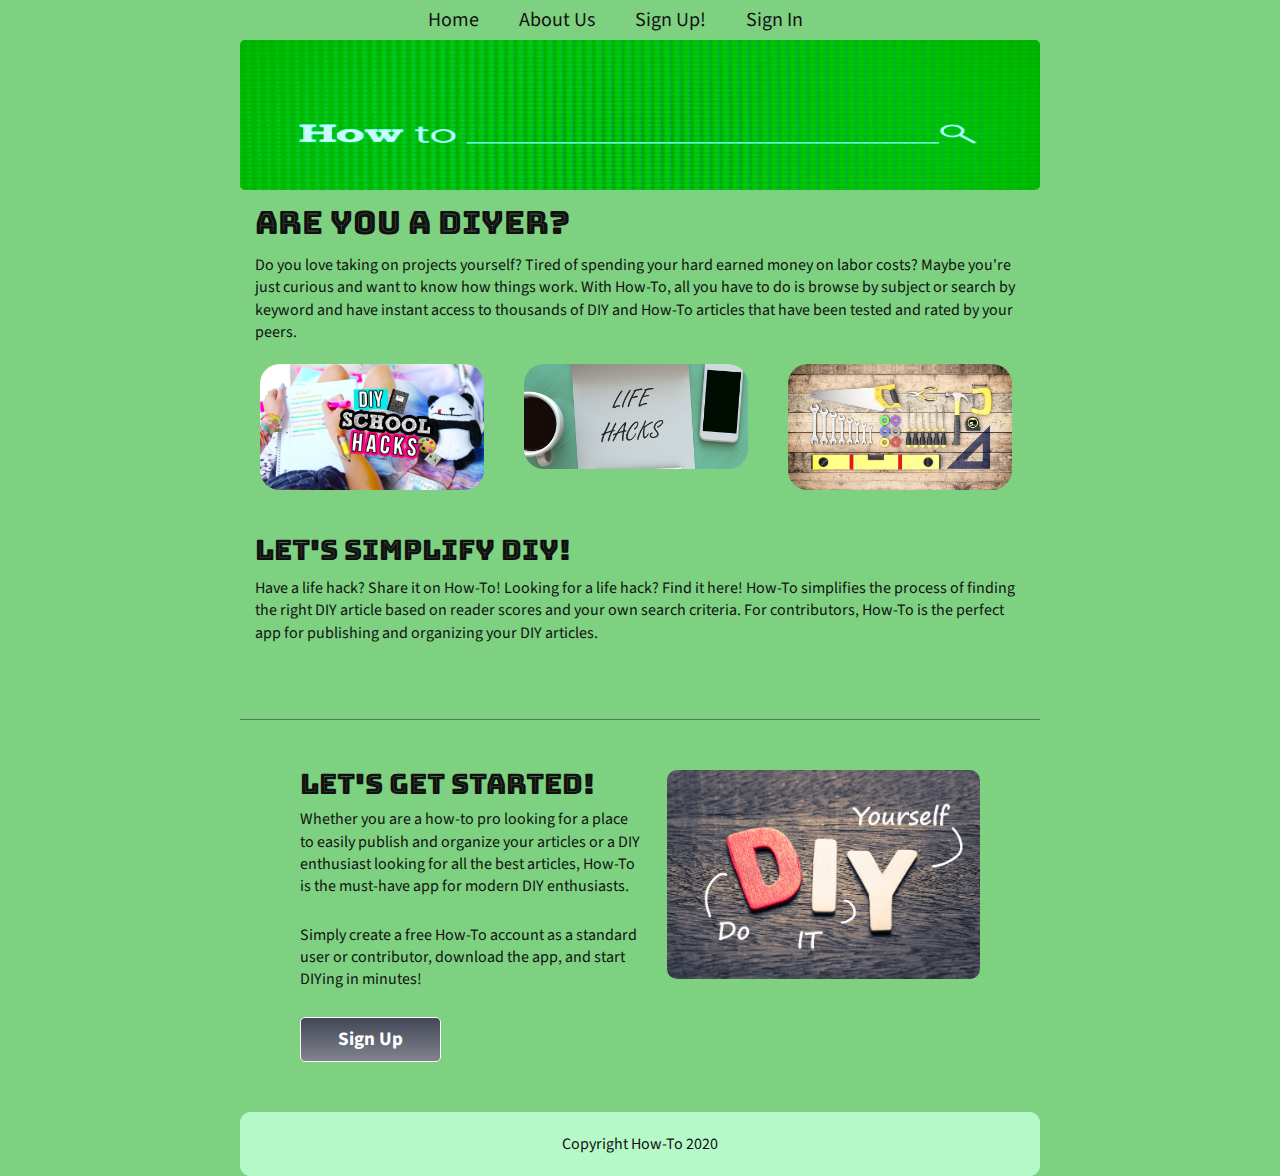
==== index.html @ f2dbd54d "index.html styling and responsiveness" ====
<!doctype html>

<html lang="en">
<head>
  <meta charset="utf-8">

  <title>HowTo</title>

  <meta name="viewport" content="width=device-width, initial-scale=1.0">
  <link href="https://fonts.googleapis.com/css?family=Bitter|Bungee+Inline|Source+Code+Pro|Source+Sans+Pro&display=swap" rel="stylesheet">
  <link href="css/index.css" rel="stylesheet">

  <!--[if lt IE 9]>
    <script src="https://cdnjs.cloudflare.com/ajax/libs/html5shiv/3.7.3/html5shiv.js"></script>
  <![endif]-->
</head>

  <body>
<div class="navigation">
  <!-- <div class="navtitle"> -->
    <!-- <h5>How-To</h5> -->
  <!-- </div> -->
  <nav>
    <a href="index.hml">Home</a>
    <a href="about.html">About Us</a>
    <a href="#signup">Sign Up!</a>
    <a href="signin.html">Sign In</a>
  </nav>
</div>
<div class="container home">

  <header class="intro">
    <img class="header-img" src="img/main-header.jpg">
    <h2>Are You A DIYer?</h2>

    <p>Do you love taking on projects yourself?  Tired of spending your hard earned money on labor costs?  Maybe you're just curious and want to know how things work.  With How-To, all you have to do is browse by subject or search by keyword and have instant access to thousands of DIY and How-To articles that have been tested and rated by your peers.</p>    
  </header>

  <section class="diy-images">
    <img src="img/diy1.jpg" class="diy1" alt="Do It Yourself">
    <img src="img/diy2.jpg" class="diy2" alt="Life Hacks">
    <img src="img/diy3.jpg" class="diy3" alt="How To">
  </section>

  <section class="simplify-diy">
    <h3>Let's Simplify DIY!</h3>

    <p>Have a life hack?  Share it on How-To!  Looking for a life hack?  Find it here!  How-To simplifies the process of finding the right DIY article based on reader scores and your own search criteria.  For contributors, How-To is the perfect app for publishing and organizing your DIY articles.</p>
    
  </section>

  <section class="cta">
    <div class="cta-text">
      <h3>Let's Get Started!</h3>

      <p>Whether you are a how-to pro looking for a place to easily publish and organize your articles or a DIY enthusiast looking for all the best articles, How-To is the must-have app for modern DIY enthusiasts.</p>
      
      <p>Simply create a free How-To account as a standard user or contributor, download the app, and start DIYing in minutes!</p>

      <div class="btn">
        Sign Up
      </div>
    </div>
    
    <div class="diy4">
      <img src="img/diy4.jpg" alt="DIY!!">
    </div>
  </section>

  <footer>
    <p>Copyright How-To 2020</p>
  </footer>

</div>     
</body>
</html>
---- css/index.css ----
.flexbox {
  display: flex;
}
.centercenter {
  align-items: center;
  justify-content: center;
}
html,
body,
div,
span,
applet,
object,
iframe,
h1,
h2,
h3,
h4,
h5,
h6,
p,
blockquote,
pre,
a,
abbr,
acronym,
address,
big,
cite,
code,
del,
dfn,
em,
img,
ins,
kbd,
q,
s,
samp,
small,
strike,
strong,
sub,
sup,
tt,
var,
b,
u,
i,
center,
dl,
dt,
dd,
ol,
ul,
li,
fieldset,
form,
label,
legend,
table,
caption,
tbody,
tfoot,
thead,
tr,
th,
td,
article,
aside,
canvas,
details,
embed,
figure,
figcaption,
footer,
header,
hgroup,
menu,
nav,
output,
ruby,
section,
summary,
time,
mark,
audio,
video {
  margin: 0;
  padding: 0;
  border: 0;
  font-size: 100%;
  font: inherit;
  vertical-align: baseline;
}
/* HTML5 display-role reset for older browsers */
article,
aside,
details,
figcaption,
figure,
footer,
header,
hgroup,
menu,
nav,
section {
  display: block;
}
body {
  line-height: 1;
}
ol,
ul {
  list-style: none;
}
blockquote,
q {
  quotes: none;
}
blockquote:before,
blockquote:after,
q:before,
q:after {
  content: '';
  content: none;
}
table {
  border-collapse: collapse;
  border-spacing: 0;
}
* {
  box-sizing: border-box;
}
html {
  font-size: 62.5%;
}
html,
body {
  font-family: 'Source Sans Pro', Verdana;
  color: #111;
  background-color: #7dd181;
}
h1,
h2,
h3,
h4,
h5 {
  font-family: 'Bungee Inline', Impact;
  color: 'Bungee Inline', Impact;
}
h2 {
  font-size: 3.2rem;
}
h3 {
  font-size: 2.8rem;
}
p {
  font-size: 1.6rem;
  line-height: 1.4;
}
.container {
  max-width: 800px;
  width: 100%;
  margin: 0 auto;
}
.navigation {
  max-width: 800px;
  width: 100%;
  margin: 0 auto;
}
@media (max-width: 500px) {
  .navigation {
    position: unset;
  }
}
.navigation .navtitle {
  display: flex;
  align-items: center;
  justify-content: center;
  font-size: 4em;
  padding: 10px;
}
.navigation nav {
  display: flex;
  align-items: center;
  justify-content: center;
  margin-right: 50px;
  padding-top: 10px;
}
@media (max-width: 500px) {
  .navigation nav {
    margin-right: unset;
    padding-top: unset;
  }
}
.navigation a {
  text-decoration: none;
  color: #111;
  font-size: 2em;
  margin-left: 20px;
  margin-right: 20px;
  transition: 0.5s;
}
@media (max-width: 500px) {
  .navigation a {
    font-size: 1.5em;
  }
}
.navigation:hover {
  color: black;
  border-bottom: 1px solid #111;
  transition: 0.1s;
}
footer {
  align-items: center;
  justify-content: center;
  color: #111;
  background: #b6f9c9;
  padding: 20px 0;
  border: 1px double #b6f9c9;
  border-radius: 10px;
  display: flex;
}
.home .intro {
  padding-top: 10px;
}
@media (max-width: 500px) {
  .home .intro {
    padding-top: 10px;
  }
}
.home .intro img {
  border-radius: 5px;
  width: 100%;
  height: 150px;
}
@media (max-width: 500px) {
  .home .intro img {
    width: 100%;
    position: relative;
  }
}
.home .intro h2 {
  padding: 15px;
}
.home .intro p {
  padding: 0 15px;
}
.home .diy-images {
  display: flex;
  flex-wrap: wrap;
  width: 100%;
}
@media (max-width: 500px) {
  .home .diy-images {
    display: flex;
    flex-direction: column;
    align-items: center;
  }
}
.home .diy-images img {
  width: 28%;
  margin: 20px 2.5%;
  border-radius: 20px;
  height: 100%;
}
@media (max-width: 500px) {
  .home .diy-images .diy1 {
    display: none;
  }
}
@media (max-width: 500px) {
  .home .diy-images .diy2 {
    display: none;
  }
}
@media (max-width: 500px) {
  .home .diy-images .diy3 {
    width: 90%;
  }
}
.home .simplify-diy {
  padding: 15px;
}
.home .simplify-diy h3 {
  margin-top: 11px;
}
.home .simplify-diy p {
  margin-top: 13px;
}
.home .cta {
  margin-top: 60px;
  border-top: 1px solid #4b7f52;
  padding: 50px 60px;
  display: flex;
  justify-content: center;
}
@media (max-width: 500px) {
  .home .cta {
    flex-direction: column-reverse;
    margin-top: 30px;
    padding: 20px;
  }
}
.home .cta .cta-text {
  width: 50%;
}
@media (max-width: 500px) {
  .home .cta .cta-text {
    width: 100%;
  }
}
.home .cta .cta-text h3 {
  margin-bottom: 10px;
}
.home .cta .cta-text p {
  margin-bottom: 26px;
}
.home .cta .cta-text .btn {
  background: linear-gradient(to bottom, #454A59 5%, #81848E 100%);
  background-color: #454A59;
  border-radius: 5px;
  border: 1px solid;
  display: inline-block;
  color: #ffffff;
  font-size: 19px;
  font-weight: bold;
  padding: 12px 37px;
}
@media (max-width: 500px) {
  .home .cta .cta-text .btn {
    display: flex;
    justify-content: center;
  }
}
.home .cta .cta-text .btn:hover {
  background: linear-gradient(to bottom, #476E9E 5%, #7892C9 100%);
  background-color: #476E9E;
}
.home .cta .diy4 {
  width: 46%;
  margin-left: 4%;
}
@media (max-width: 500px) {
  .home .cta .diy4 {
    width: 100%;
    margin-left: unset;
  }
}
.home .cta .diy4 img {
  width: 100%;
  height: auto;
  border-radius: 10px;
}
@media (max-width: 500px) {
  .home .cta .diy4 img {
    height: unset;
    padding-bottom: 20px;
  }
}
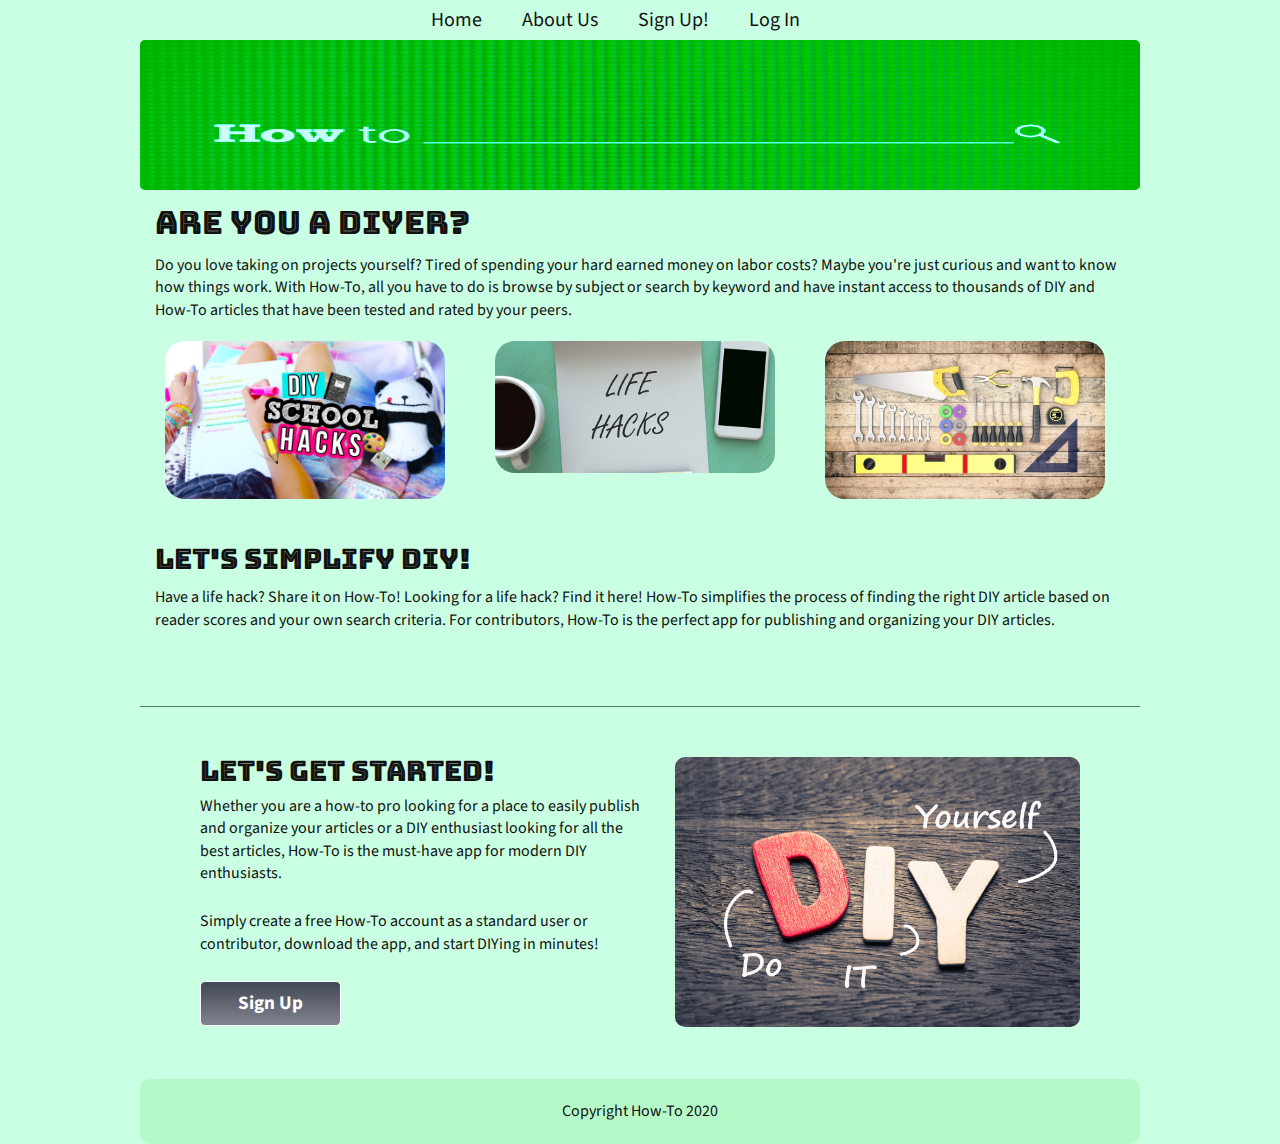
==== commit 85523e70: "index.html styling and design" ====
--- a/index.html
+++ b/index.html
@@ -21,10 +21,10 @@
     <!-- <h5>How-To</h5> -->
   <!-- </div> -->
   <nav>
-    <a href="index.hml">Home</a>
-    <a href="about.html">About Us</a>
-    <a href="#signup">Sign Up!</a>
-    <a href="signin.html">Sign In</a>
+    <a href="https://lambdahowto5.netlify.com/home">Home</a>
+    <a href="https://lambdahowto5.netlify.com/about">About Us</a>
+    <a href="https://lambdahowto5.netlify.com/signup">Sign Up!</a>
+    <a href="https://lambdahowto5.netlify.com/login">Log In</a>
   </nav>
 </div>
 <div class="container home">
--- a/css/index.css
+++ b/css/index.css
@@ -139,7 +139,7 @@
 body {
   font-family: 'Source Sans Pro', Verdana;
   color: #111;
-  background-color: #7dd181;
+  background-color: #c9ffe2;
 }
 h1,
 h2,
@@ -160,12 +160,12 @@
   line-height: 1.4;
 }
 .container {
-  max-width: 800px;
+  max-width: 1000px;
   width: 100%;
   margin: 0 auto;
 }
 .navigation {
-  max-width: 800px;
+  max-width: 1000px;
   width: 100%;
   margin: 0 auto;
 }
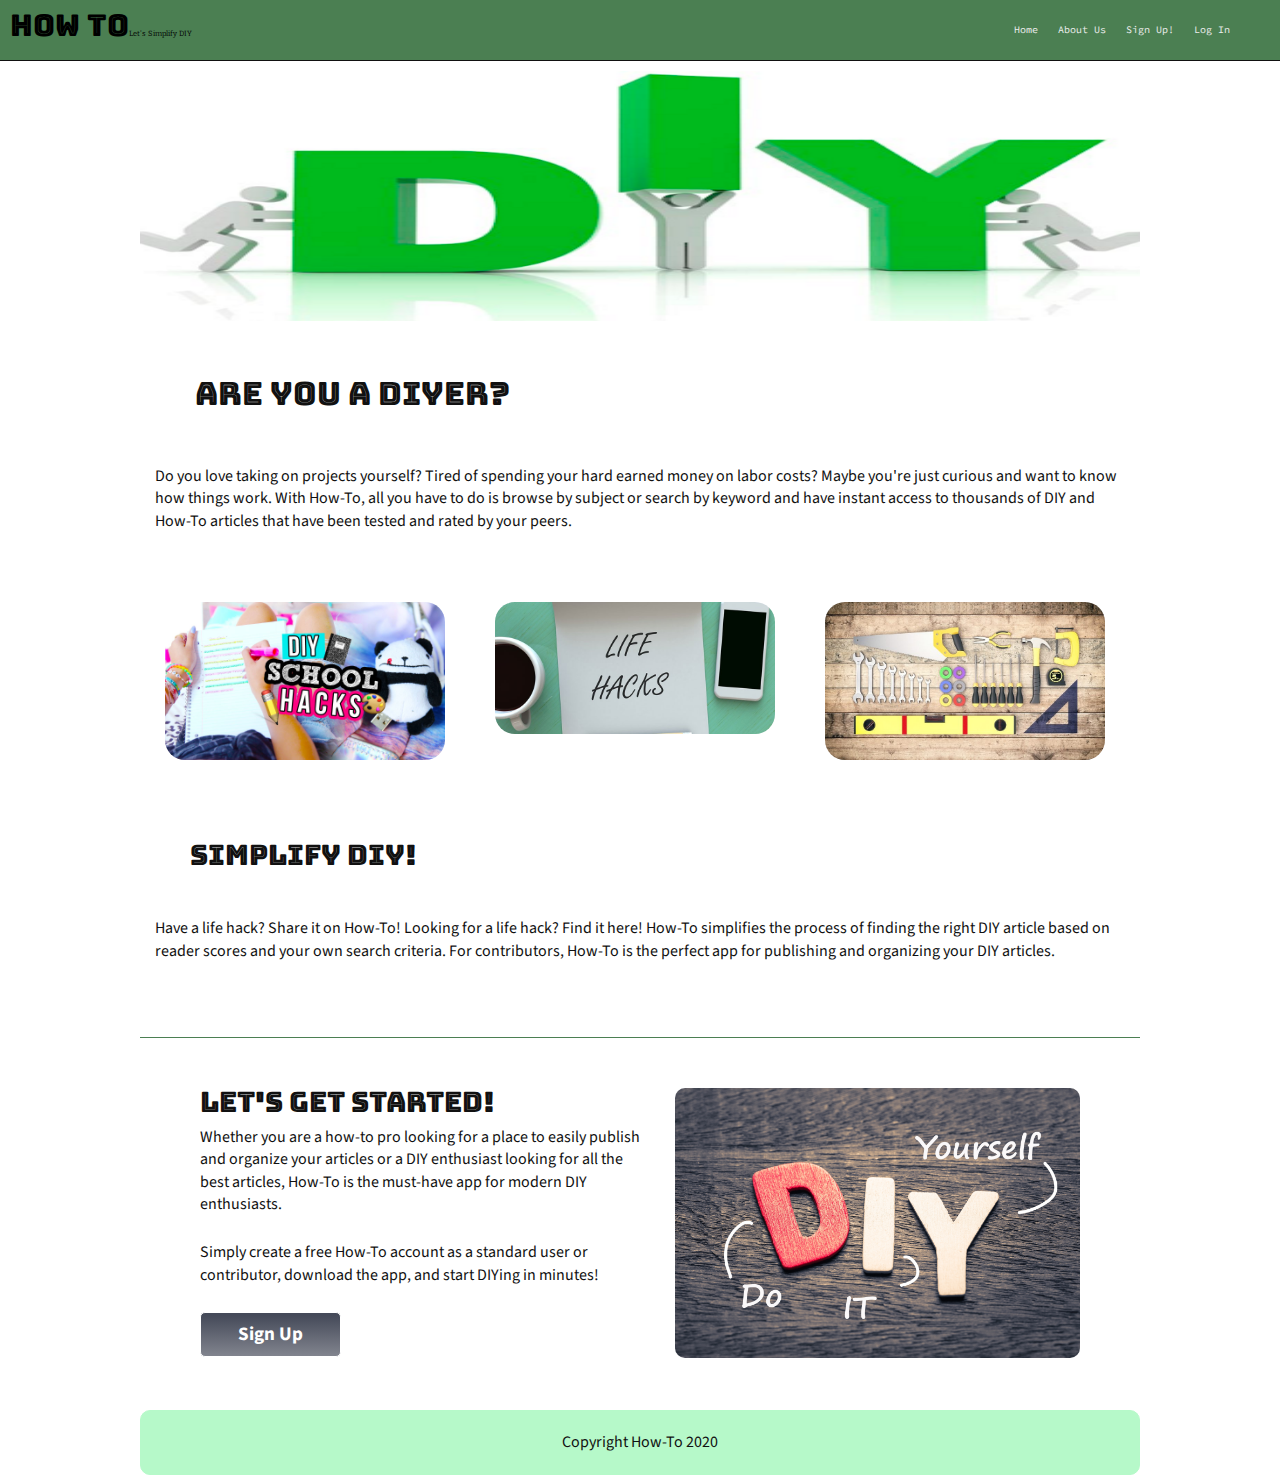
==== commit 9f6dd494: "index.html styling and design" ====
--- a/index.html
+++ b/index.html
@@ -17,9 +17,9 @@
 
   <body>
 <div class="navigation">
-  <!-- <div class="navtitle"> -->
-    <!-- <h5>How-To</h5> -->
-  <!-- </div> -->
+  <div class="navtitle">
+    <h1>HOW TO</h1><h5>Let's Simplify DIY</h5>
+  </div>
   <nav>
     <a href="https://lambdahowto5.netlify.com/home">Home</a>
     <a href="https://lambdahowto5.netlify.com/about">About Us</a>
@@ -30,7 +30,7 @@
 <div class="container home">
 
   <header class="intro">
-    <img class="header-img" src="img/main-header.jpg">
+    <img class="header-img" src="img/main-header.png">
     <h2>Are You A DIYer?</h2>
 
     <p>Do you love taking on projects yourself?  Tired of spending your hard earned money on labor costs?  Maybe you're just curious and want to know how things work.  With How-To, all you have to do is browse by subject or search by keyword and have instant access to thousands of DIY and How-To articles that have been tested and rated by your peers.</p>    
@@ -43,7 +43,7 @@
   </section>
 
   <section class="simplify-diy">
-    <h3>Let's Simplify DIY!</h3>
+    <h3>Simplify DIY!</h3>
 
     <p>Have a life hack?  Share it on How-To!  Looking for a life hack?  Find it here!  How-To simplifies the process of finding the right DIY article based on reader scores and your own search criteria.  For contributors, How-To is the perfect app for publishing and organizing your DIY articles.</p>
     
--- a/css/index.css
+++ b/css/index.css
@@ -139,7 +139,6 @@
 body {
   font-family: 'Source Sans Pro', Verdana;
   color: #111;
-  background-color: #c9ffe2;
 }
 h1,
 h2,
@@ -165,9 +164,13 @@
   margin: 0 auto;
 }
 .navigation {
-  max-width: 1000px;
+  display: flex;
+  justify-content: space-between;
+  background-color: #4b7f52;
+  color: #eee;
   width: 100%;
   margin: 0 auto;
+  padding-bottom: 10px;
 }
 @media (max-width: 500px) {
   .navigation {
@@ -176,10 +179,13 @@
 }
 .navigation .navtitle {
   display: flex;
-  align-items: center;
-  justify-content: center;
-  font-size: 4em;
+  align-items: baseline;
+  font-size: 3em;
   padding: 10px;
+}
+.navigation .navtitle h5 {
+  font-size: 0.25em;
+  font-family: 'Bitter', Times;
 }
 .navigation nav {
   display: flex;
@@ -187,6 +193,7 @@
   justify-content: center;
   margin-right: 50px;
   padding-top: 10px;
+  color: #eee;
 }
 @media (max-width: 500px) {
   .navigation nav {
@@ -195,12 +202,12 @@
   }
 }
 .navigation a {
+  color: #eee;
+  font-size: 1em;
+  margin-left: 20px;
+  transition: 0.5s;
   text-decoration: none;
-  color: #111;
-  font-size: 2em;
-  margin-left: 20px;
-  margin-right: 20px;
-  transition: 0.5s;
+  font-family: 'Source Code Pro', monospace;
 }
 @media (max-width: 500px) {
   .navigation a {
@@ -233,7 +240,7 @@
 .home .intro img {
   border-radius: 5px;
   width: 100%;
-  height: 150px;
+  height: 250px;
 }
 @media (max-width: 500px) {
   .home .intro img {
@@ -242,10 +249,11 @@
   }
 }
 .home .intro h2 {
-  padding: 15px;
+  padding: 55px;
 }
 .home .intro p {
   padding: 0 15px;
+  padding-bottom: 50px;
 }
 .home .diy-images {
   display: flex;
@@ -285,6 +293,7 @@
 }
 .home .simplify-diy h3 {
   margin-top: 11px;
+  padding: 35px;
 }
 .home .simplify-diy p {
   margin-top: 13px;
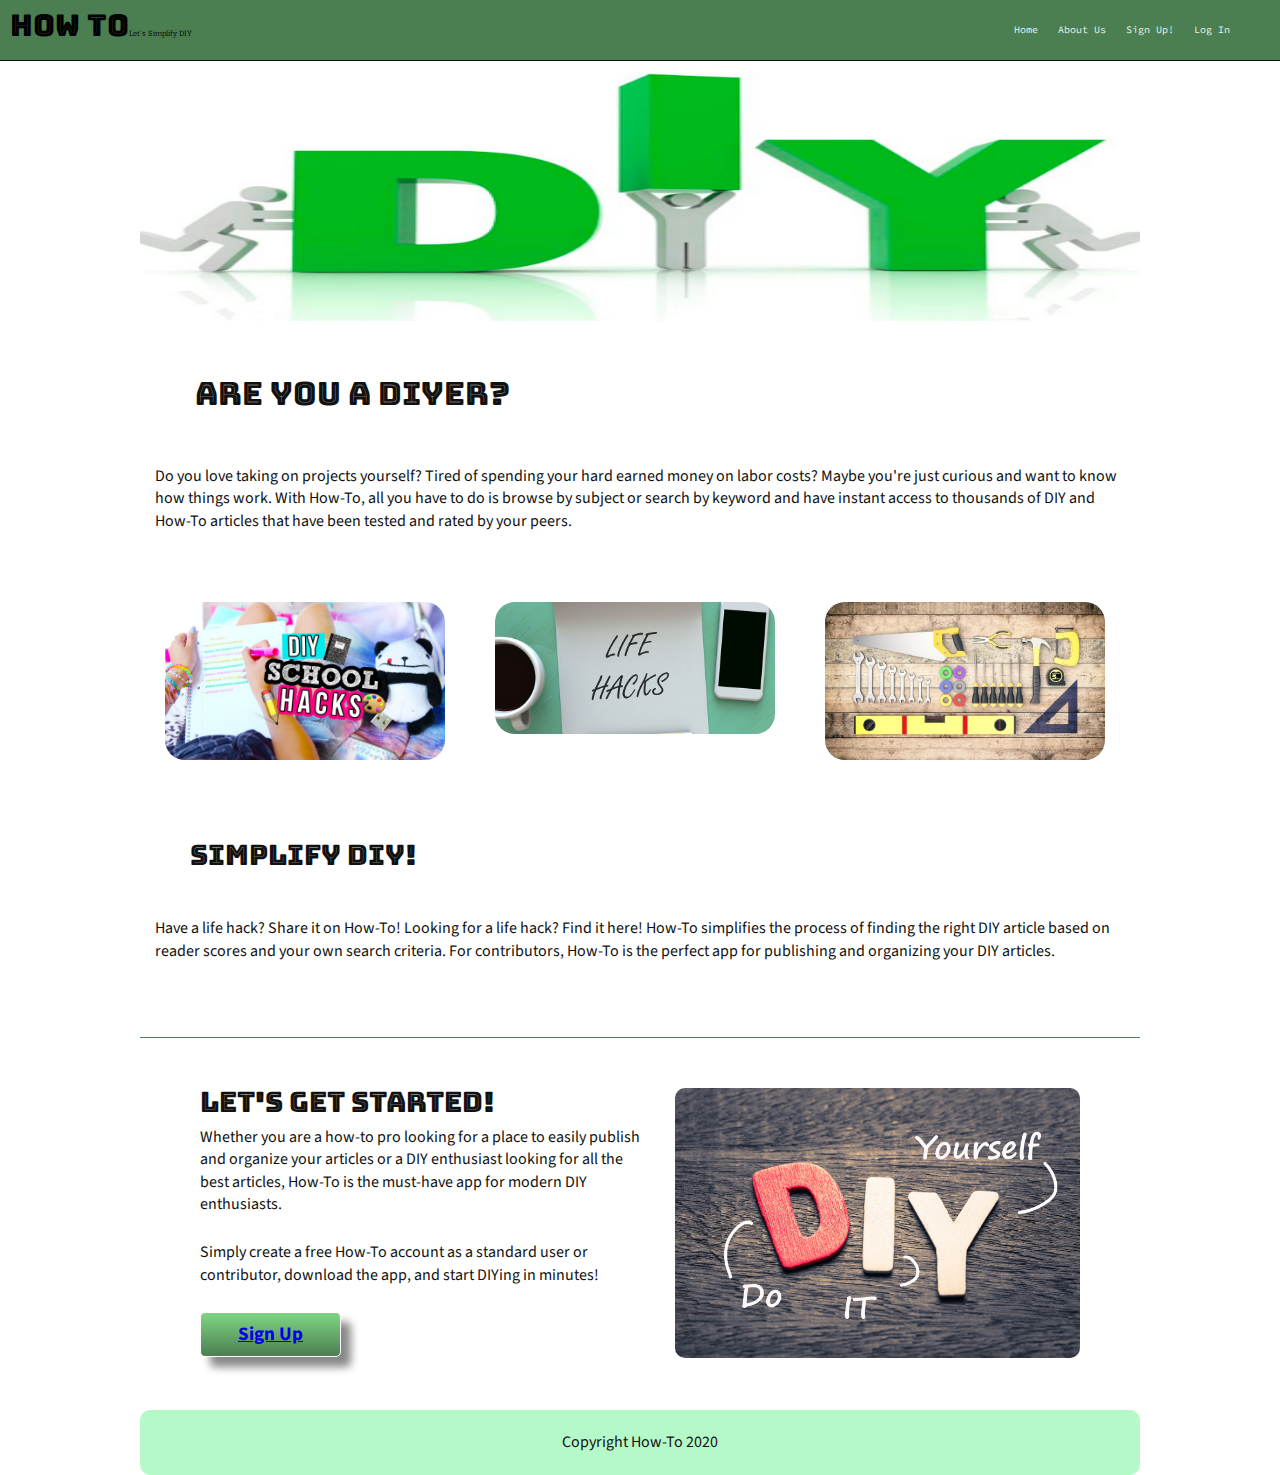
==== commit f4ea2dcf: "about.html styling and design" ====
--- a/index.html
+++ b/index.html
@@ -21,8 +21,8 @@
     <h1>HOW TO</h1><h5>Let's Simplify DIY</h5>
   </div>
   <nav>
-    <a href="https://lambdahowto5.netlify.com/home">Home</a>
-    <a href="https://lambdahowto5.netlify.com/about">About Us</a>
+    <a href="index.html">Home</a>
+    <a href="about.html">About Us</a>
     <a href="https://lambdahowto5.netlify.com/signup">Sign Up!</a>
     <a href="https://lambdahowto5.netlify.com/login">Log In</a>
   </nav>
@@ -58,7 +58,7 @@
       <p>Simply create a free How-To account as a standard user or contributor, download the app, and start DIYing in minutes!</p>
 
       <div class="btn">
-        Sign Up
+        <a href="https://lambdahowto5.netlify.com/signup">Sign Up</a>
       </div>
     </div>
     
--- a/css/index.css
+++ b/css/index.css
@@ -255,6 +255,39 @@
   padding: 0 15px;
   padding-bottom: 50px;
 }
+.home .about-images {
+  display: flex;
+  flex-wrap: wrap;
+  width: 100%;
+}
+@media (max-width: 500px) {
+  .home .about-images {
+    display: flex;
+    flex-direction: column;
+    align-items: center;
+  }
+}
+.home .about-images img {
+  width: 28%;
+  margin: 20px 2.5%;
+  border-radius: 20px;
+  height: 100%;
+}
+@media (max-width: 500px) {
+  .home .about-images .diy1 {
+    width: 40%;
+  }
+}
+@media (max-width: 500px) {
+  .home .about-images .diy2 {
+    width: 40%;
+  }
+}
+@media (max-width: 500px) {
+  .home .about-images .diy3 {
+    width: 40%;
+  }
+}
 .home .diy-images {
   display: flex;
   flex-wrap: wrap;
@@ -327,10 +360,11 @@
   margin-bottom: 26px;
 }
 .home .cta .cta-text .btn {
-  background: linear-gradient(to bottom, #454A59 5%, #81848E 100%);
-  background-color: #454A59;
+  background: linear-gradient(to bottom, #7dd181 5%, #4b7f52 100%);
+  background-color: #7dd181;
   border-radius: 5px;
   border: 1px solid;
+  box-shadow: 10px 10px 8px #888888;
   display: inline-block;
   color: #ffffff;
   font-size: 19px;
@@ -344,8 +378,9 @@
   }
 }
 .home .cta .cta-text .btn:hover {
-  background: linear-gradient(to bottom, #476E9E 5%, #7892C9 100%);
-  background-color: #476E9E;
+  background: linear-gradient(to bottom, #4b7f52 5%, #7dd181 100%);
+  background-color: #4b7f52;
+  box-shadow: unset;
 }
 .home .cta .diy4 {
   width: 46%;
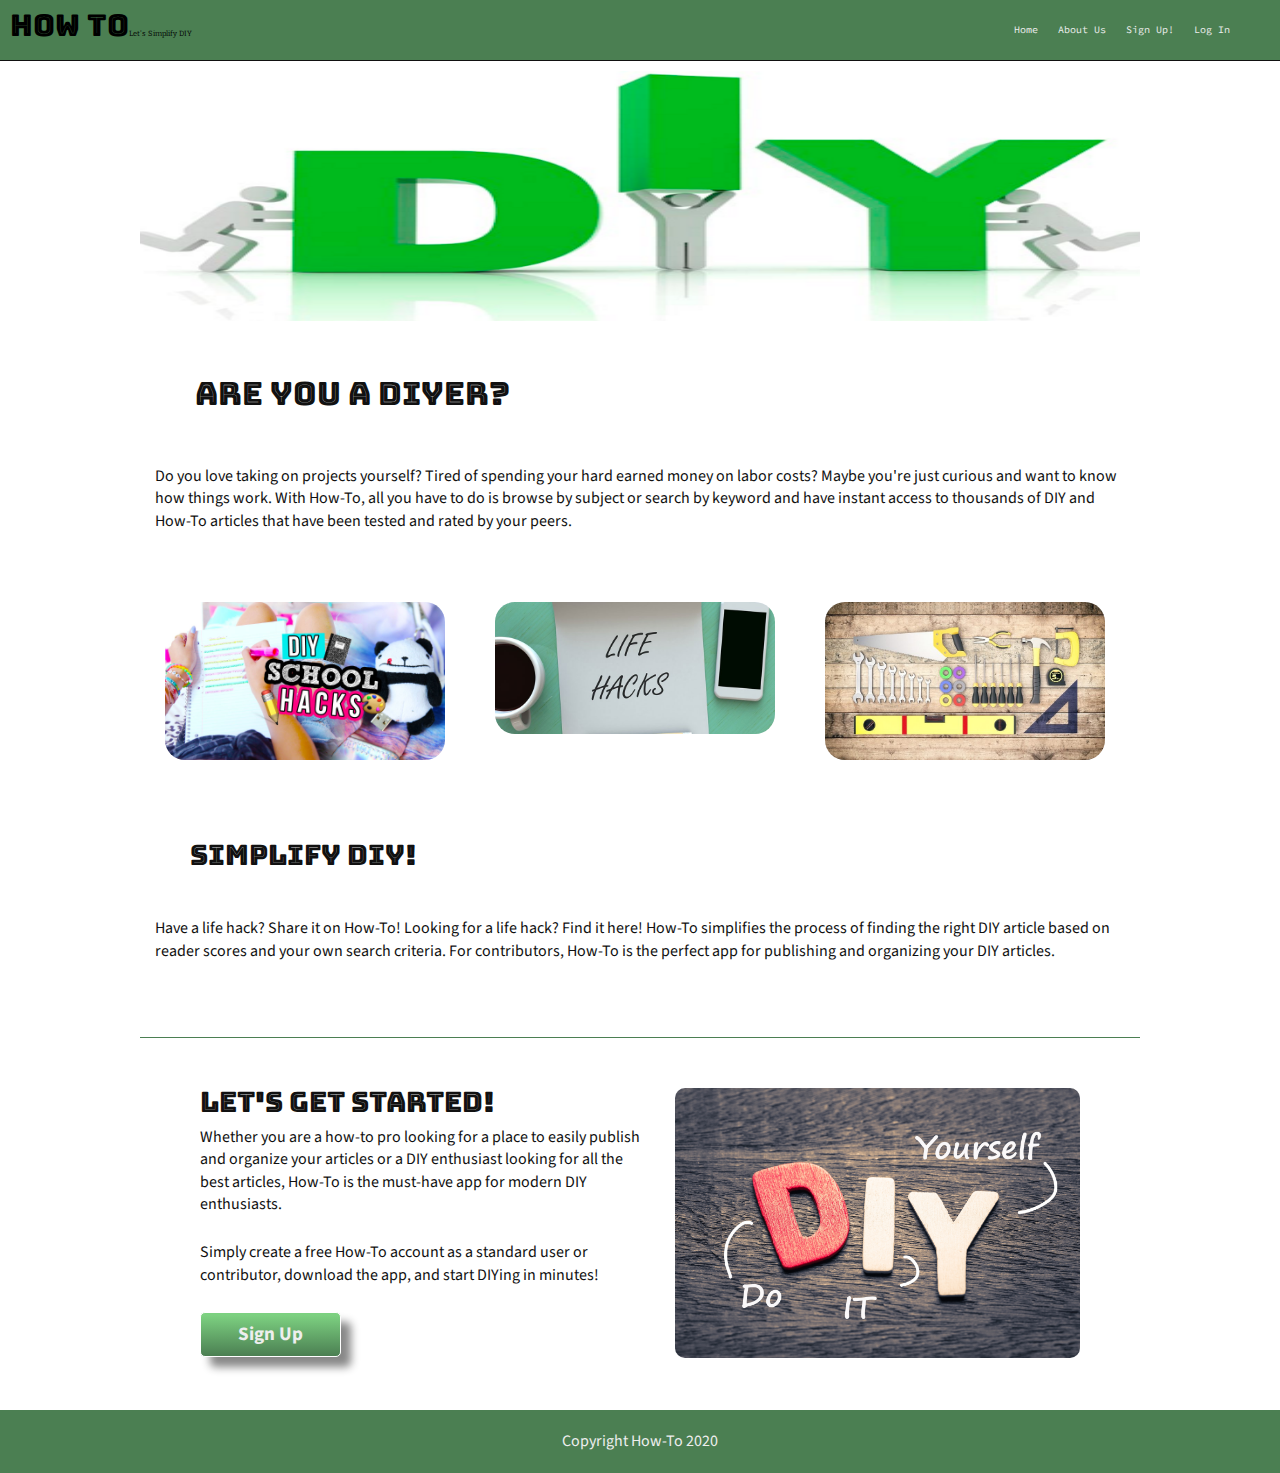
==== commit d95de52d: "css styling and touch up" ====
--- a/index.html
+++ b/index.html
@@ -66,11 +66,11 @@
       <img src="img/diy4.jpg" alt="DIY!!">
     </div>
   </section>
-
+</div>    
   <footer>
     <p>Copyright How-To 2020</p>
   </footer>
 
-</div>     
+ 
 </body>
 </html>--- a/css/index.css
+++ b/css/index.css
@@ -222,11 +222,10 @@
 footer {
   align-items: center;
   justify-content: center;
-  color: #111;
-  background: #b6f9c9;
+  color: #eee;
+  background: #4b7f52;
+  width: 100%;
   padding: 20px 0;
-  border: 1px double #b6f9c9;
-  border-radius: 10px;
   display: flex;
 }
 .home .intro {
@@ -257,8 +256,10 @@
 }
 .home .about-images {
   display: flex;
+  justify-content: center;
   flex-wrap: wrap;
   width: 100%;
+  padding-bottom: 50px;
 }
 @media (max-width: 500px) {
   .home .about-images {
@@ -268,7 +269,7 @@
   }
 }
 .home .about-images img {
-  width: 28%;
+  width: 17%;
   margin: 20px 2.5%;
   border-radius: 20px;
   height: 100%;
@@ -377,6 +378,10 @@
     justify-content: center;
   }
 }
+.home .cta .cta-text .btn a {
+  text-decoration: none;
+  color: #eee;
+}
 .home .cta .cta-text .btn:hover {
   background: linear-gradient(to bottom, #4b7f52 5%, #7dd181 100%);
   background-color: #4b7f52;
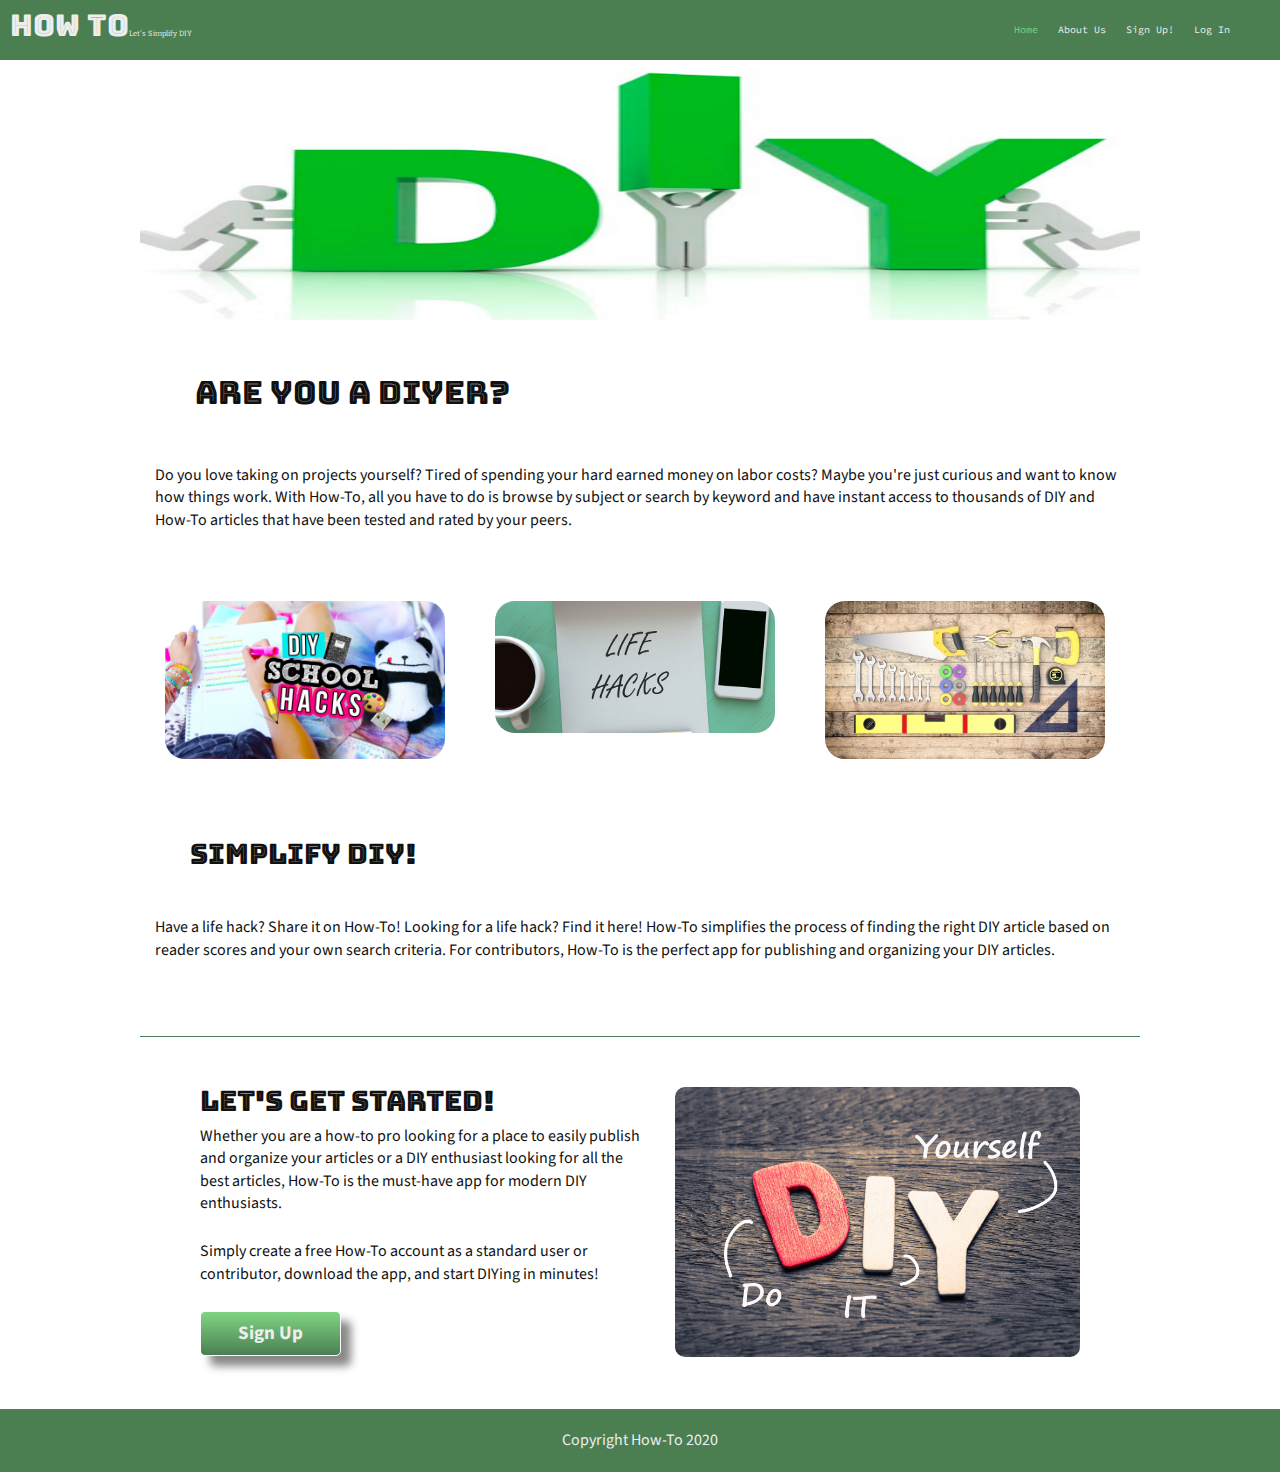
==== commit c4d90ddd: "navigation responsiveness" ====
--- a/index.html
+++ b/index.html
@@ -13,18 +13,58 @@
   <!--[if lt IE 9]>
     <script src="https://cdnjs.cloudflare.com/ajax/libs/html5shiv/3.7.3/html5shiv.js"></script>
   <![endif]-->
+  <!-- <script>
+    function myFunction() {
+      var x = document.getElementById("myTopnav");
+      if (x.className === "topnav") {
+        x.className += " responsive";
+      } else {
+        x.className = "topnav";
+      }
+    }
+    </script> -->
 </head>
 
   <body>
-<div class="navigation">
+
+    <!-- <div class="topnav" id="myTopnav">
+      <a href="#home" class="active">Home</a>
+      <a href="#news">News</a>
+      <a href="#contact">Contact</a>
+      <div class="dropdown">
+        <button class="dropbtn">Dropdown
+          <i class="fa fa-caret-down"></i>
+        </button>
+        <div class="dropdown-content">
+          <a href="#">Link 1</a>
+          <a href="#">Link 2</a>
+          <a href="#">Link 3</a>
+        </div>
+      </div>
+      <a href="#about">About</a>
+      <a href="javascript:void(0);" class="icon" onclick="myFunction()">&#9776;</a>
+    </div> -->
+
+<div class="navigation" id="myTopnav">
   <div class="navtitle">
     <h1>HOW TO</h1><h5>Let's Simplify DIY</h5>
   </div>
   <nav>
-    <a href="index.html">Home</a>
+    <a href="index.html" class="active">Home</a>
+    <div class="dropdown">
+      <button class="dropbtn">More...
+        <i class="fa fa-caret-down"></i>
+      </button>
+      <div class="dropdown-content">
+        <a href="about.html">About Us</a>
+        <a href="https://lambdahowto5.netlify.com/login">Sign Up!</a>
+        <a href="https://lambdahowto5.netlify.com/login">Log In</a>
+      </div>
+    </div>
     <a href="about.html">About Us</a>
     <a href="https://lambdahowto5.netlify.com/signup">Sign Up!</a>
     <a href="https://lambdahowto5.netlify.com/login">Log In</a>
+    <!-- <a href="javascript:void(0);" class="icon" onclick="myFunction()">&#9776;</a> -->
   </nav>
 </div>
 <div class="container home">
@@ -73,4 +113,5 @@
 
  
 </body>
+
 </html>--- a/css/index.css
+++ b/css/index.css
@@ -177,6 +177,74 @@
     position: unset;
   }
 }
+@media (max-width: 500px) {
+  .navigation .responsive {
+    position: relative;
+  }
+}
+@media (max-width: 500px) {
+  .navigation .responsive a {
+    float: none;
+    display: block;
+    text-align: left;
+  }
+}
+@media (max-width: 500px) {
+  .navigation .responsive .dropdown {
+    float: none;
+  }
+}
+@media (max-width: 500px) {
+  .navigation .responsive .dropdown .dropbtn {
+    display: block;
+    width: 100%;
+    text-align: left;
+  }
+}
+@media (max-width: 500px) {
+  .navigation .responsive .dropdown-content {
+    position: relative;
+  }
+}
+.navigation .dropdown {
+  float: left;
+  overflow: hidden;
+}
+.navigation .dropdown .dropbtn {
+  display: none;
+}
+@media (max-width: 500px) {
+  .navigation .dropdown .dropbtn {
+    display: flex;
+    font-size: 0.25em;
+    border: none;
+    outline: none;
+    color: #eee;
+    padding: 14px 16px;
+    background-color: inherit;
+    font-family: inherit;
+    margin: 0;
+  }
+}
+.navigation .dropdown .dropdown-content {
+  display: none;
+  position: absolute;
+  background-color: #eee;
+  min-width: 160px;
+  box-shadow: 0px 8px 16px 0px rgba(0, 0, 0, 0.2);
+  z-index: 1;
+}
+.navigation .dropdown .dropdown-content a {
+  float: none;
+  color: #111;
+  padding: 12px 16px;
+  text-decoration: none;
+  display: block;
+  text-align: left;
+}
+.navigation .dropdown:hover .dropdown-content {
+  display: block;
+}
 .navigation .navtitle {
   display: flex;
   align-items: baseline;
@@ -200,6 +268,9 @@
     margin-right: unset;
     padding-top: unset;
   }
+}
+.navigation .active {
+  color: #7dd181;
 }
 .navigation a {
   color: #eee;
@@ -213,11 +284,10 @@
   .navigation a {
     font-size: 1.5em;
   }
-}
-.navigation:hover {
-  color: black;
-  border-bottom: 1px solid #111;
-  transition: 0.1s;
+  .navigation a:not(:first-child),
+  .navigation a .dropdown .dropbtn {
+    display: none;
+  }
 }
 footer {
   align-items: center;
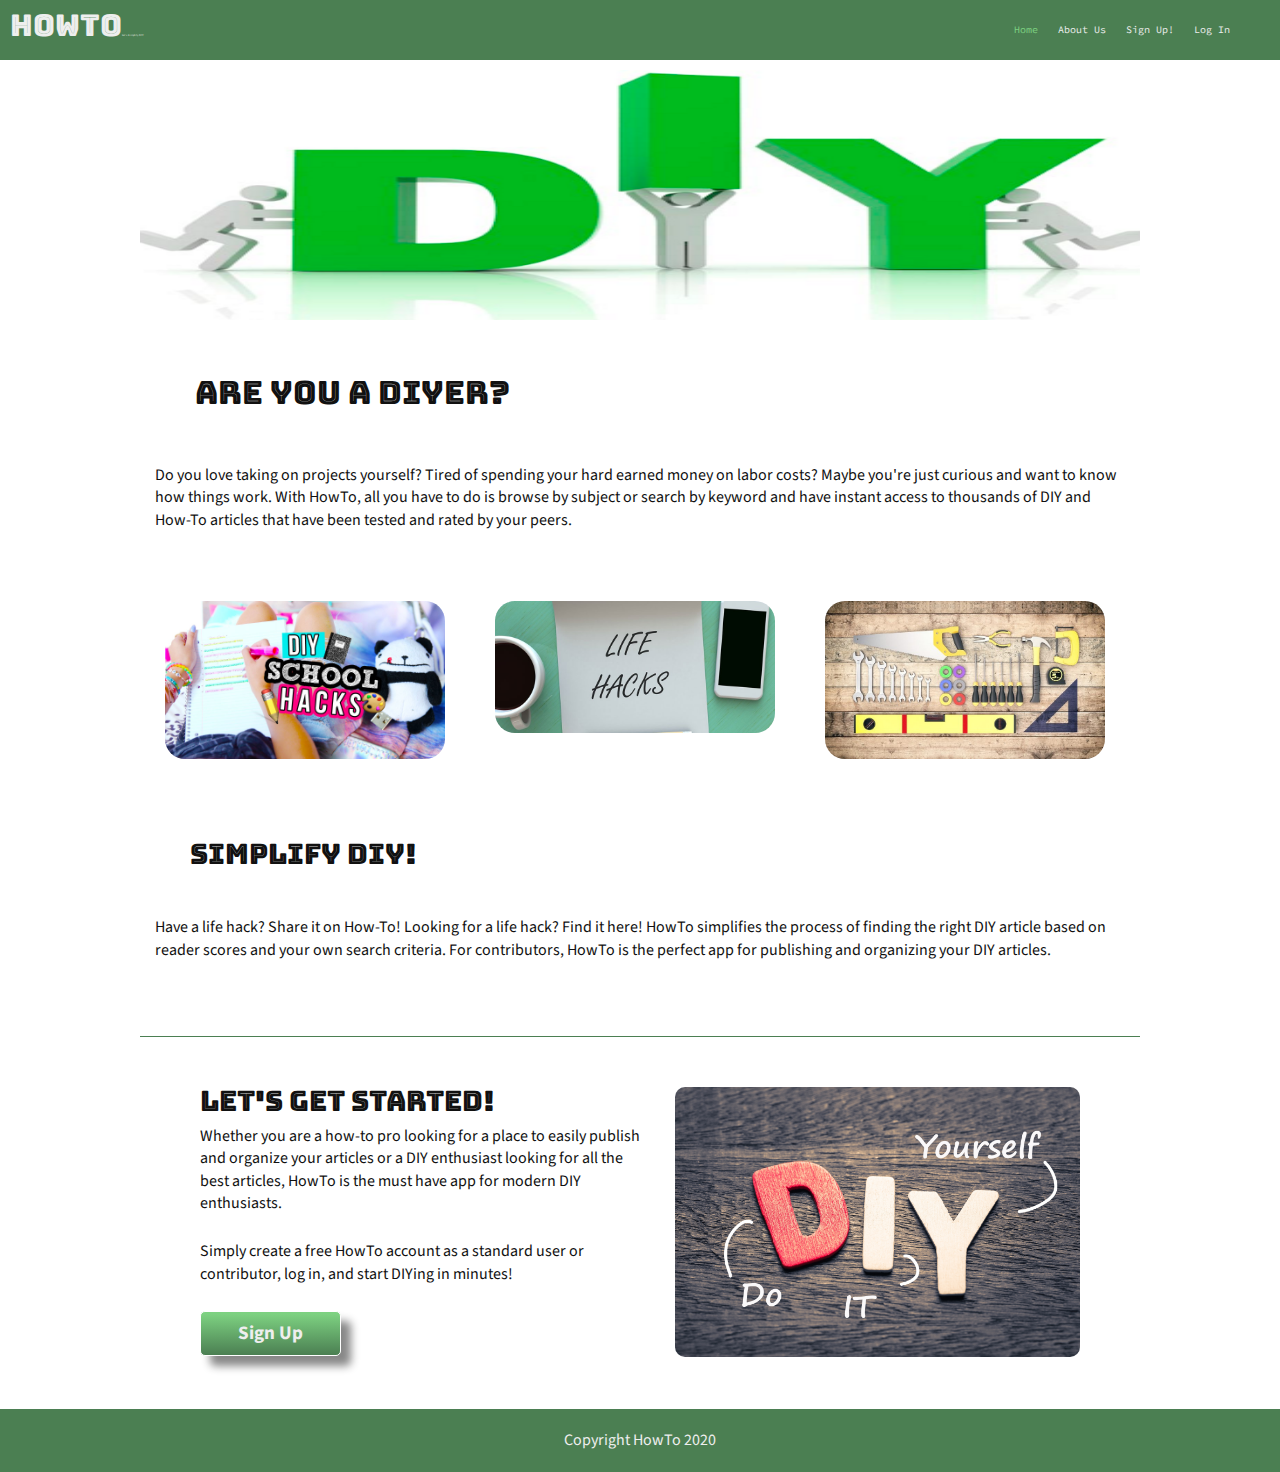
==== commit 5a1752d0: "FIN-III" ====
--- a/index.html
+++ b/index.html
@@ -13,58 +13,32 @@
   <!--[if lt IE 9]>
     <script src="https://cdnjs.cloudflare.com/ajax/libs/html5shiv/3.7.3/html5shiv.js"></script>
   <![endif]-->
-  <!-- <script>
-    function myFunction() {
-      var x = document.getElementById("myTopnav");
-      if (x.className === "topnav") {
-        x.className += " responsive";
-      } else {
-        x.className = "topnav";
-      }
-    }
-    </script> -->
+ 
 </head>
 
-  <body>
-
-    <!-- <div class="topnav" id="myTopnav">
-      <a href="#home" class="active">Home</a>
-      <a href="#news">News</a>
-      <a href="#contact">Contact</a>
-      <div class="dropdown">
-        <button class="dropbtn">Dropdown
-          <i class="fa fa-caret-down"></i>
-        </button>
-        <div class="dropdown-content">
-          <a href="#">Link 1</a>
-          <a href="#">Link 2</a>
-          <a href="#">Link 3</a>
-        </div>
-      </div>
-      <a href="#about">About</a>
-      <a href="javascript:void(0);" class="icon" onclick="myFunction()">&#9776;</a>
-    </div> -->
+<body>
 
 <div class="navigation" id="myTopnav">
   <div class="navtitle">
-    <h1>HOW TO</h1><h5>Let's Simplify DIY</h5>
+    <h1>HOWTO</h1><h5>Let's Simplify DIY</h5>
   </div>
   <nav>
-    <a href="index.html" class="active">Home</a>
+    
     <div class="dropdown">
-      <button class="dropbtn">More...
-        <i class="fa fa-caret-down"></i>
+      <button class="dropbtn">&#9776;
+        <!-- <i class="fa fa-caret-down"></i> -->
       </button>
       <div class="dropdown-content">
+        <a href="index.html" class="active">Home</a>
         <a href="about.html">About Us</a>
         <a href="https://lambdahowto5.netlify.com/login">Sign Up!</a>
         <a href="https://lambdahowto5.netlify.com/login">Log In</a>
       </div>
     </div>
+    <a href="index.html" class="active">Home</a>
     <a href="about.html">About Us</a>
     <a href="https://lambdahowto5.netlify.com/signup">Sign Up!</a>
     <a href="https://lambdahowto5.netlify.com/login">Log In</a>
-    <!-- <a href="javascript:void(0);" class="icon" onclick="myFunction()">&#9776;</a> -->
   </nav>
 </div>
 <div class="container home">
@@ -73,7 +47,7 @@
     <img class="header-img" src="img/main-header.png">
     <h2>Are You A DIYer?</h2>
 
-    <p>Do you love taking on projects yourself?  Tired of spending your hard earned money on labor costs?  Maybe you're just curious and want to know how things work.  With How-To, all you have to do is browse by subject or search by keyword and have instant access to thousands of DIY and How-To articles that have been tested and rated by your peers.</p>    
+    <p>Do you love taking on projects yourself?  Tired of spending your hard earned money on labor costs?  Maybe you're just curious and want to know how things work.  With HowTo, all you have to do is browse by subject or search by keyword and have instant access to thousands of DIY and How-To articles that have been tested and rated by your peers.</p>    
   </header>
 
   <section class="diy-images">
@@ -85,7 +59,7 @@
   <section class="simplify-diy">
     <h3>Simplify DIY!</h3>
 
-    <p>Have a life hack?  Share it on How-To!  Looking for a life hack?  Find it here!  How-To simplifies the process of finding the right DIY article based on reader scores and your own search criteria.  For contributors, How-To is the perfect app for publishing and organizing your DIY articles.</p>
+    <p>Have a life hack?  Share it on How-To!  Looking for a life hack?  Find it here!  HowTo simplifies the process of finding the right DIY article based on reader scores and your own search criteria.  For contributors, HowTo is the perfect app for publishing and organizing your DIY articles.</p>
     
   </section>
 
@@ -93,9 +67,9 @@
     <div class="cta-text">
       <h3>Let's Get Started!</h3>
 
-      <p>Whether you are a how-to pro looking for a place to easily publish and organize your articles or a DIY enthusiast looking for all the best articles, How-To is the must-have app for modern DIY enthusiasts.</p>
+      <p>Whether you are a how-to pro looking for a place to easily publish and organize your articles or a DIY enthusiast looking for all the best articles, HowTo is the must have app for modern DIY enthusiasts.</p>
       
-      <p>Simply create a free How-To account as a standard user or contributor, download the app, and start DIYing in minutes!</p>
+      <p>Simply create a free HowTo account as a standard user or contributor, log in, and start DIYing in minutes!</p>
 
       <div class="btn">
         <a href="https://lambdahowto5.netlify.com/signup">Sign Up</a>
@@ -108,7 +82,7 @@
   </section>
 </div>    
   <footer>
-    <p>Copyright How-To 2020</p>
+    <p>Copyright HowTo 2020</p>
   </footer>
 
  
--- a/css/index.css
+++ b/css/index.css
@@ -175,35 +175,8 @@
 @media (max-width: 500px) {
   .navigation {
     position: unset;
-  }
-}
-@media (max-width: 500px) {
-  .navigation .responsive {
-    position: relative;
-  }
-}
-@media (max-width: 500px) {
-  .navigation .responsive a {
-    float: none;
-    display: block;
-    text-align: left;
-  }
-}
-@media (max-width: 500px) {
-  .navigation .responsive .dropdown {
-    float: none;
-  }
-}
-@media (max-width: 500px) {
-  .navigation .responsive .dropdown .dropbtn {
-    display: block;
-    width: 100%;
-    text-align: left;
-  }
-}
-@media (max-width: 500px) {
-  .navigation .responsive .dropdown-content {
-    position: relative;
+    justify-content: center;
+    flex-direction: row-reverse;
   }
 }
 .navigation .dropdown {
@@ -216,11 +189,12 @@
 @media (max-width: 500px) {
   .navigation .dropdown .dropbtn {
     display: flex;
-    font-size: 0.25em;
+    font-size: 2rem;
     border: none;
     outline: none;
     color: #eee;
-    padding: 14px 16px;
+    font-weight: bolder;
+    padding: 10px;
     background-color: inherit;
     font-family: inherit;
     margin: 0;
@@ -229,7 +203,7 @@
 .navigation .dropdown .dropdown-content {
   display: none;
   position: absolute;
-  background-color: #eee;
+  background-color: #ff00;
   min-width: 160px;
   box-shadow: 0px 8px 16px 0px rgba(0, 0, 0, 0.2);
   z-index: 1;
@@ -237,22 +211,26 @@
 .navigation .dropdown .dropdown-content a {
   float: none;
   color: #111;
+  font-weight: bolder;
   padding: 12px 16px;
   text-decoration: none;
   display: block;
   text-align: left;
 }
+.navigation .dropdown .dropdown-content a:hover {
+  color: #7dd181;
+}
 .navigation .dropdown:hover .dropdown-content {
   display: block;
 }
 .navigation .navtitle {
   display: flex;
   align-items: baseline;
-  font-size: 3em;
+  font-size: 3rem;
   padding: 10px;
 }
 .navigation .navtitle h5 {
-  font-size: 0.25em;
+  font-size: 0.25rem;
   font-family: 'Bitter', Times;
 }
 .navigation nav {
@@ -274,15 +252,18 @@
 }
 .navigation a {
   color: #eee;
-  font-size: 1em;
+  font-size: 1rem;
   margin-left: 20px;
   transition: 0.5s;
   text-decoration: none;
   font-family: 'Source Code Pro', monospace;
 }
+.navigation a:hover {
+  font-size: 2rem;
+}
 @media (max-width: 500px) {
   .navigation a {
-    font-size: 1.5em;
+    font-size: 1.5rem;
   }
   .navigation a:not(:first-child),
   .navigation a .dropdown .dropbtn {
@@ -326,10 +307,10 @@
 }
 .home .about-images {
   display: flex;
-  justify-content: center;
-  flex-wrap: wrap;
-  width: 100%;
-  padding-bottom: 50px;
+  flex-direction: column;
+  justify-content: center;
+  width: 100%;
+  margin-bottom: 50px;
 }
 @media (max-width: 500px) {
   .home .about-images {
@@ -339,25 +320,65 @@
   }
 }
 .home .about-images img {
-  width: 17%;
-  margin: 20px 2.5%;
+  width: 50%;
+  margin: 20px 25%;
   border-radius: 20px;
-  height: 100%;
-}
-@media (max-width: 500px) {
-  .home .about-images .diy1 {
-    width: 40%;
-  }
-}
-@media (max-width: 500px) {
-  .home .about-images .diy2 {
-    width: 40%;
-  }
-}
-@media (max-width: 500px) {
-  .home .about-images .diy3 {
-    width: 40%;
-  }
+}
+.home .about-images .top-row {
+  display: flex;
+  flex-direction: row;
+}
+@media (max-width: 500px) {
+  .home .about-images .top-row {
+    display: flex;
+    flex-direction: column;
+    width: 100%;
+  }
+}
+.home .about-images .top-row div {
+  width: 100%;
+  display: grid;
+}
+.home .about-images .top-row p {
+  display: flex;
+  justify-content: center;
+}
+.home .about-images .top-row a {
+  text-decoration: none;
+  color: #4b7f52;
+}
+.home .about-images .top-row a:hover {
+  color: #7dd181;
+  font-size: 2.5rem;
+  transition: 0.5s;
+}
+.home .about-images .bottom-row {
+  display: flex;
+  flex-direction: row;
+}
+@media (max-width: 500px) {
+  .home .about-images .bottom-row {
+    display: flex;
+    flex-direction: column;
+    width: 100%;
+  }
+}
+.home .about-images .bottom-row div {
+  width: 100%;
+  display: grid;
+}
+.home .about-images .bottom-row p {
+  display: flex;
+  justify-content: center;
+}
+.home .about-images .bottom-row a {
+  text-decoration: none;
+  color: #4b7f52;
+}
+.home .about-images .bottom-row a:hover {
+  color: #7dd181;
+  font-size: 2.5rem;
+  transition: 0.5s;
 }
 .home .diy-images {
   display: flex;
